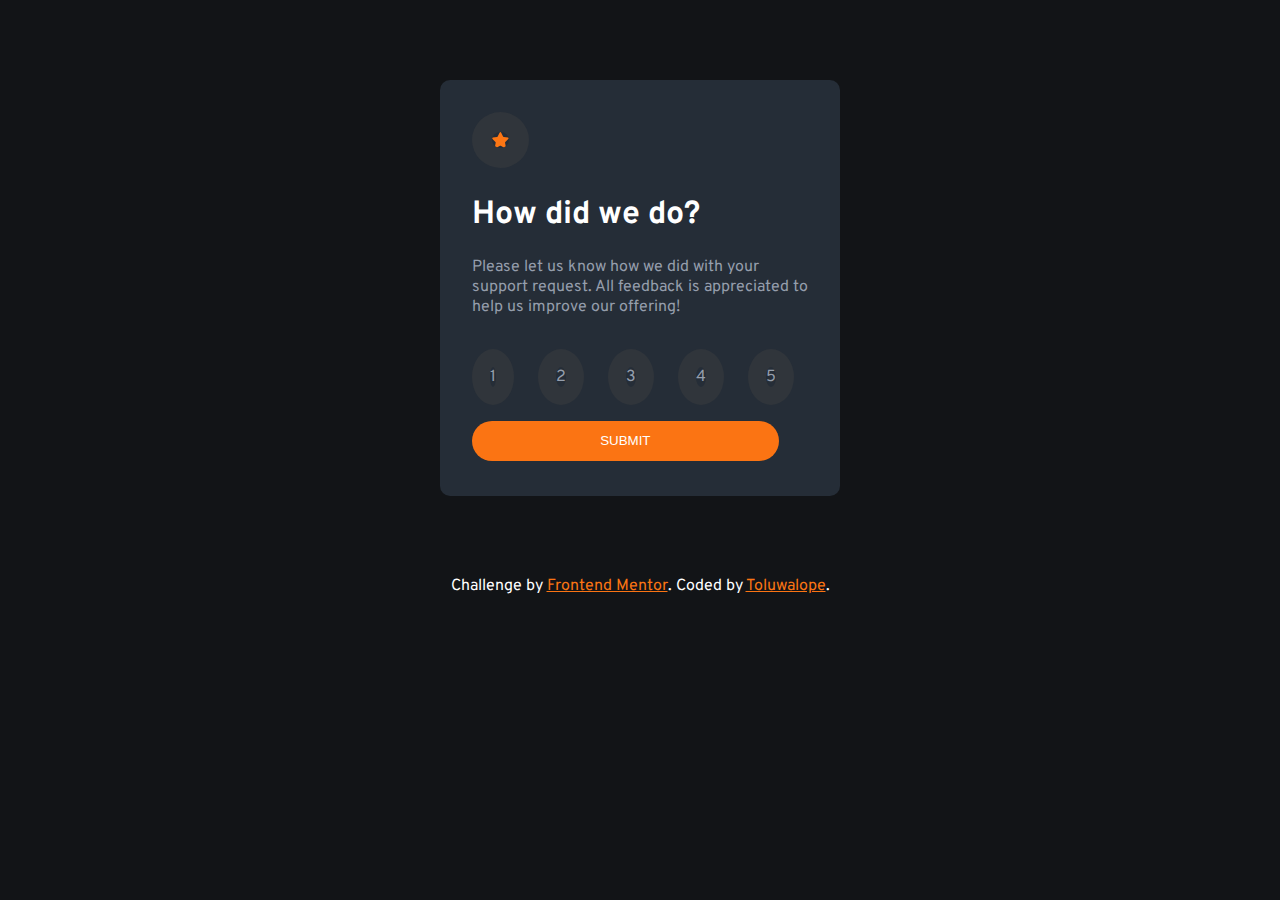
==== index.html @ e583dc3f "Desktop view" ====
<!DOCTYPE html>
<html lang="en">
<head>
  <meta charset="UTF-8">
  <meta name="viewport" content="width=device-width, initial-scale=1.0"> <!-- displays site properly based on user's device -->

  <link rel="icon" type="image/png" sizes="32x32" href="./images/favicon-32x32.png">
  <link rel="stylesheet" href="style.css">
  <title>Frontend Mentor | Interactive rating component</title>
  <link rel="preconnect" href="https://fonts.googleapis.com">
  <link rel="preconnect" href="https://fonts.gstatic.com" crossorigin>
  <link href="https://fonts.googleapis.com/css2?family=Overpass:wght@400;700&display=swap" rel="stylesheet">

</head>
<body>
  <main>
    <!-- Rating state start -->
    <figure>
      <img src="./images/icon-star.svg" alt="Rating star">
    </figure>
    <h1>How did we do? </h1>
    <p>
      Please let us know how we did with your support request. All feedback is appreciated 
      to help us improve our offering!
  
    </p>
    <div>
      <p>1</p>
      <p>2</p>
      <p>3</p>
      <p>4</p>
      <p>5</p>
    </div>

    <button type="submit" formaction="./thankyou.html">Submit</button>

    <!-- Rating state end -->

  </main>

  <footer class="attribution">
    Challenge by <a href="https://www.frontendmentor.io?ref=challenge" target="_blank">Frontend Mentor</a>. 
    Coded by <a href="#">Toluwalope</a>.
  </footer>
</body>
</html>
---- style.css ----
body{
      background-color: hsl(216, 12%, 8%);
      font-family: Overpass;
}
main{
      box-sizing: border-box;
      background-color: hsl(213, 19%, 18%);
      height: 26em;
      width: 25em;
      margin: 5em auto;
      padding: 1em 2em;
      border-radius: 10px;
}
img{
      border: 20px solid hsl(213, 10%, 21%);
      border-radius: 50%;
      margin-left: -2.5em;
}
h1 {
      color: hsl(0, 0%, 100%);
}
p {
      color: hsl(217, 12%, 63%);
}
div {
      display: flex;
}
div p{
      border: 18px solid hsl(213, 10%, 21%);
      border-radius: 50%;

}
div p:not(:first-child){
      margin-left: 1.5em;
}
button {
      height: 3em;
      width: 23em;
      background-color: hsl(25, 97%, 53%);
      border-radius: 30px;
      border: none;
      color:hsl(0, 0%, 100%);
      text-transform: uppercase;
}
footer {
      text-align: center;
      color: white;
}
footer a{
      color: hsl(25, 97%, 53%);
}
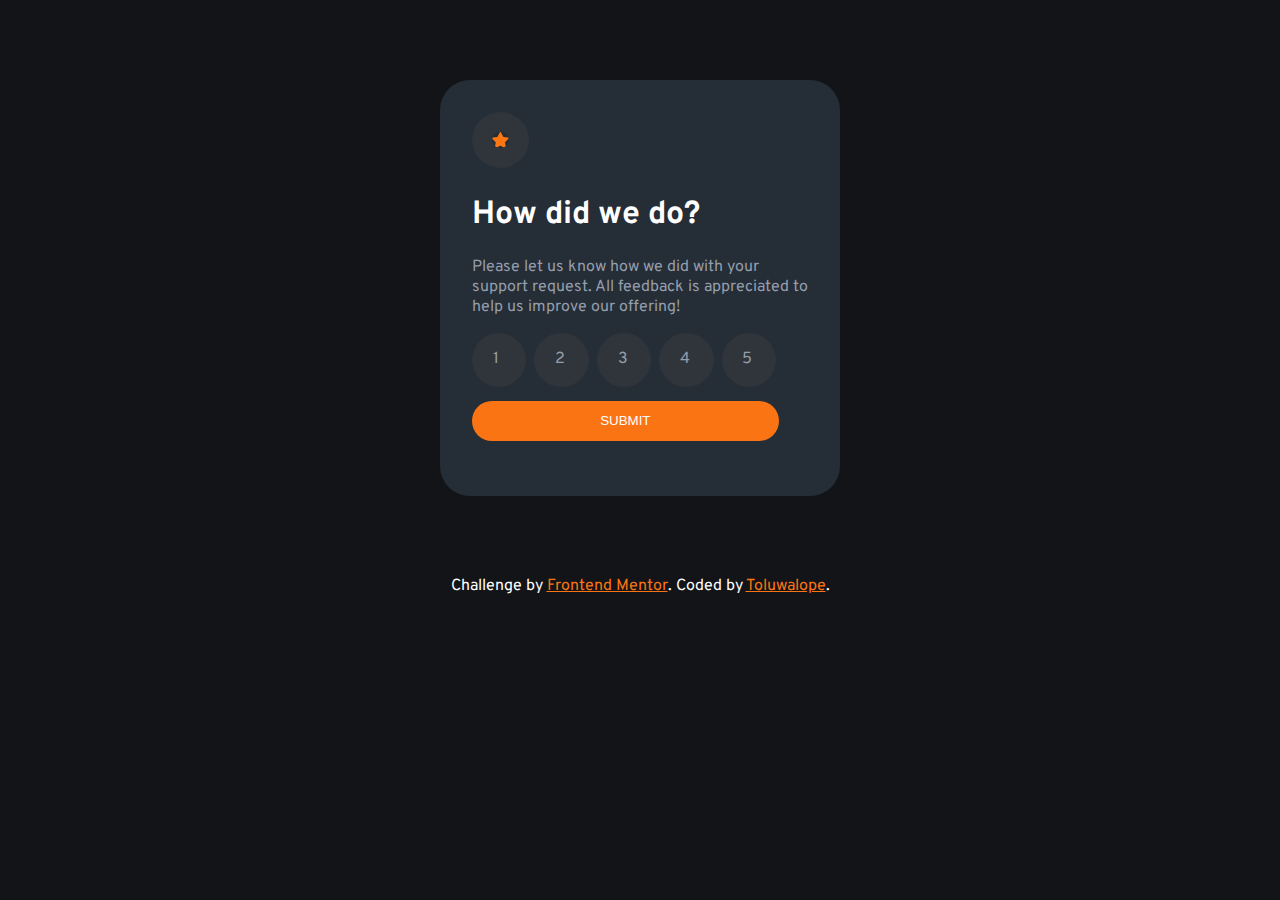
==== commit c5157687: "Ratings modification" ====
--- a/index.html
+++ b/index.html
@@ -14,7 +14,6 @@
 </head>
 <body>
   <main>
-    <!-- Rating state start -->
     <figure>
       <img src="./images/icon-star.svg" alt="Rating star">
     </figure>
@@ -24,18 +23,16 @@
       to help us improve our offering!
   
     </p>
-    <div>
-      <p>1</p>
-      <p>2</p>
-      <p>3</p>
-      <p>4</p>
-      <p>5</p>
-    </div>
-
-    <button type="submit" formaction="./thankyou.html">Submit</button>
-
-    <!-- Rating state end -->
-
+    <section>
+      <div>1</div>
+      <div>2</div>
+      <div>3</div>
+      <div>4</div>
+      <div>5</div>
+    </section>
+    <a href="./thankyou.html">
+      <button type="submit">Submit</button>
+    </a>
   </main>
 
   <footer class="attribution">
--- a/style.css
+++ b/style.css
@@ -9,7 +9,7 @@
       width: 25em;
       margin: 5em auto;
       padding: 1em 2em;
-      border-radius: 10px;
+      border-radius: 30px;
 }
 img{
       border: 20px solid hsl(213, 10%, 21%);
@@ -22,18 +22,25 @@
 p {
       color: hsl(217, 12%, 63%);
 }
-div {
+section {
       display: flex;
 }
-div p{
-      border: 18px solid hsl(213, 10%, 21%);
+section div{
+      box-sizing: border-box;
+      height: 3.4em;
+      width: 3.4em;
+      border: 1px solid black;
+      border: none;
       border-radius: 50%;
-
+      background-color: hsl(213, 10%, 21%);
+      padding: 1em 1.3em;
+      color: hsl(217, 12%, 63%);
 }
-div p:not(:first-child){
-      margin-left: 1.5em;
+section div:not(:first-child){
+      margin-left: 0.5em;
 }
 button {
+      margin-top: 1em;
       height: 3em;
       width: 23em;
       background-color: hsl(25, 97%, 53%);
@@ -48,4 +55,18 @@
 }
 footer a{
       color: hsl(25, 97%, 53%);
+}
+section div:hover{
+      background-color: hsl(25, 97%, 53%);
+      color: hsl(0, 0%, 100%);
+      cursor: pointer;
+}
+section div:active{
+      background-color: hsl(216, 12%, 54%);
+      color: hsl(0, 0%, 100%);
+}
+button:hover {
+      color: hsl(25, 97%, 53%);
+      background-color:hsl(0, 0%, 100%);
+      cursor: pointer;
 }